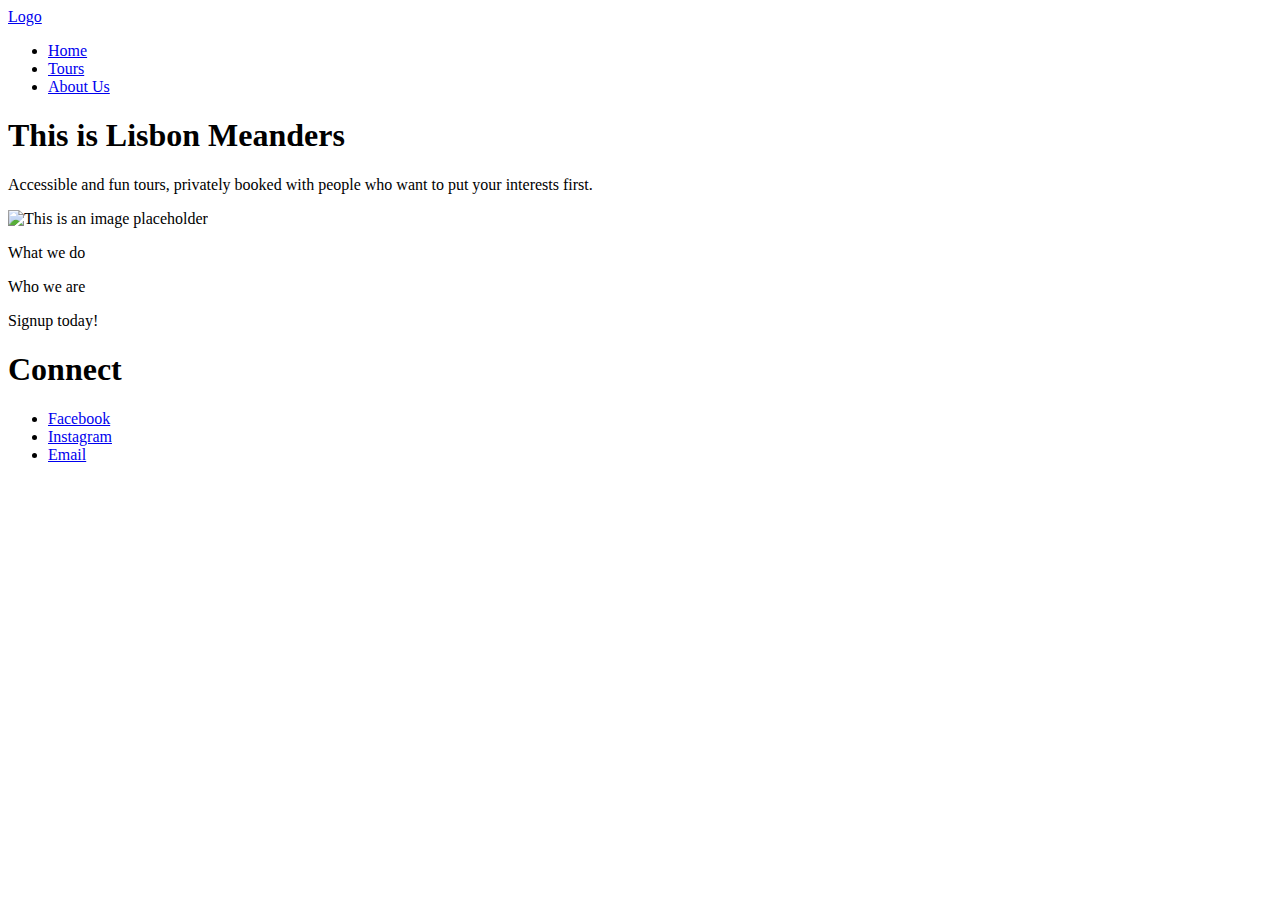
==== index.html @ d5e45a54 "Barebones" ====
<!DOCTYPE html>
<html lang="en">
<head>
    <meta charset="UTF-8">
    <meta http-equiv="X-UA-Compatible" content="IE=edge">
    <meta name="viewport" content="width=device-width, initial-scale=1.0">
    <title>Lisbon Meanders</title>
    <link rel="stylesheet" href="style.css">
</head>
<body>
    <header class="header">
        <a class="logo" href="#">Logo</a>
        <nav class="primary-nav">
            <ul>
              <li><a href="#">Home</a></li>
              <li><a href="#">Tours</a></li>
              <li><a href="#">About Us</a></li>
            </ul>
          </nav>
    </header>
    <main>
        <section class="top-splash">
            <div class="splash-container1">
                <h1>This is Lisbon Meanders</h1>
                <p>
                    Accessible and fun tours, privately booked with people who want to put your interests first.
                </p>
                <img class="splash-img" src="" alt="This is an image placeholder">
            </div>

        </section>
        <section class="intentions">
            <p>What we do</p>

        </section>
        <section class="about-us">
            <p>Who we are</p>
        </section>
        <section class="join-us">
            Signup today!
        </section>
    </main>
    
    <footer>
              <h1>Connect</h2>
              <ul>
                <li><a href="#">Facebook</a></li>
                <li><a href="#">Instagram</a></li>
                <li><a href="#">Email</a></li>
              </ul>
    </footer>
</body>
</html>
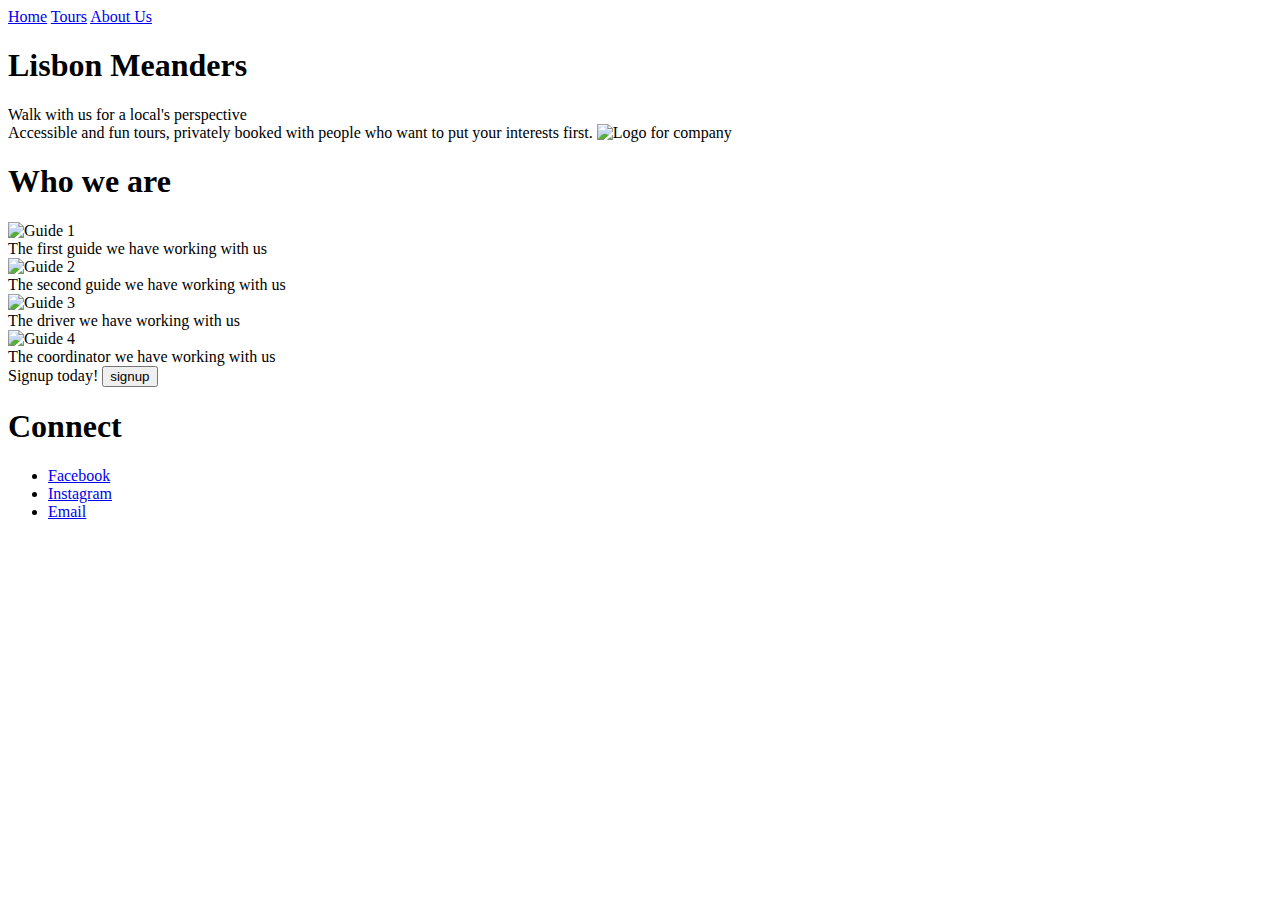
==== commit fba5e5e1: "Finished first 2 sections of home page" ====
--- a/index.html
+++ b/index.html
@@ -6,44 +6,64 @@
     <meta name="viewport" content="width=device-width, initial-scale=1.0">
     <title>Lisbon Meanders</title>
     <link rel="stylesheet" href="style.css">
+    <link href="https://fonts.googleapis.com/css2?family=Cinzel&family=Shadows+Into+Light&family=Sonsie+One&family=The+Nautigal:wght@700&display=swap" rel="stylesheet">
 </head>
 <body>
     <header class="header">
-        <a class="logo" href="#">Logo</a>
         <nav class="primary-nav">
-            <ul>
-              <li><a href="#">Home</a></li>
-              <li><a href="#">Tours</a></li>
-              <li><a href="#">About Us</a></li>
-            </ul>
-          </nav>
+            <a href="index.html">Home</a>
+            <a href="tours.html">Tours</a>
+            <a href="about.html">About Us</a>
+        </nav>
     </header>
     <main>
         <section class="top-splash">
             <div class="splash-container1">
-                <h1>This is Lisbon Meanders</h1>
-                <p>
-                    Accessible and fun tours, privately booked with people who want to put your interests first.
-                </p>
-                <img class="splash-img" src="" alt="This is an image placeholder">
+                <h1>Lisbon Meanders</h1>
+                <span>Walk with us for a local's perspective</span>
             </div>
-
+            
         </section>
         <section class="intentions">
-            <p>What we do</p>
-
+            <span>Accessible and fun tours, privately booked with people who want to put your interests first.
+            </span>
+            <img class="logo" src="resources/images/LM-logo.png" alt="Logo for company">
         </section>
         <section class="about-us">
-            <p>Who we are</p>
+            <h1>Who we are</h1>
+            <div class="gallery-shell">
+                <div class="gallery">
+                    <img src="resources/images/guide1.jpg" alt="Guide 1" width="200" height="auto">
+                    <div class="desc">The first guide we have working with us</div>
+                </div>
+                
+                <div class="gallery">
+                    <img src="resources/images/guide2.jpg" alt="Guide 2" width="200" height="auto">
+                    <div class="desc">The second guide we have working with us</div>
+                </div>
+                
+                <div class="gallery">
+                    <img src="resources/images/guide3.jpg" alt="Guide 3" width="200" height="auto">
+                    <div class="desc">The driver we have working with us</div>
+                </div>
+                
+                <div class="gallery">
+                    <img src="resources/images/guide4.jpg" alt="Guide 4" width="200" height="auto">
+                    <div class="desc">The coordinator we have working with us</div>
+                </div>
+            </div>    
         </section>
         <section class="join-us">
-            Signup today!
+            <div>
+                Signup today!
+                <input type="button" onclick="location.href='tours.html'" id="signup" value="signup">
+            </div>
         </section>
     </main>
     
     <footer>
-              <h1>Connect</h2>
-              <ul>
+              <h1 id="footh">Connect</h1>
+              <ul class="foot-list">
                 <li><a href="#">Facebook</a></li>
                 <li><a href="#">Instagram</a></li>
                 <li><a href="#">Email</a></li>
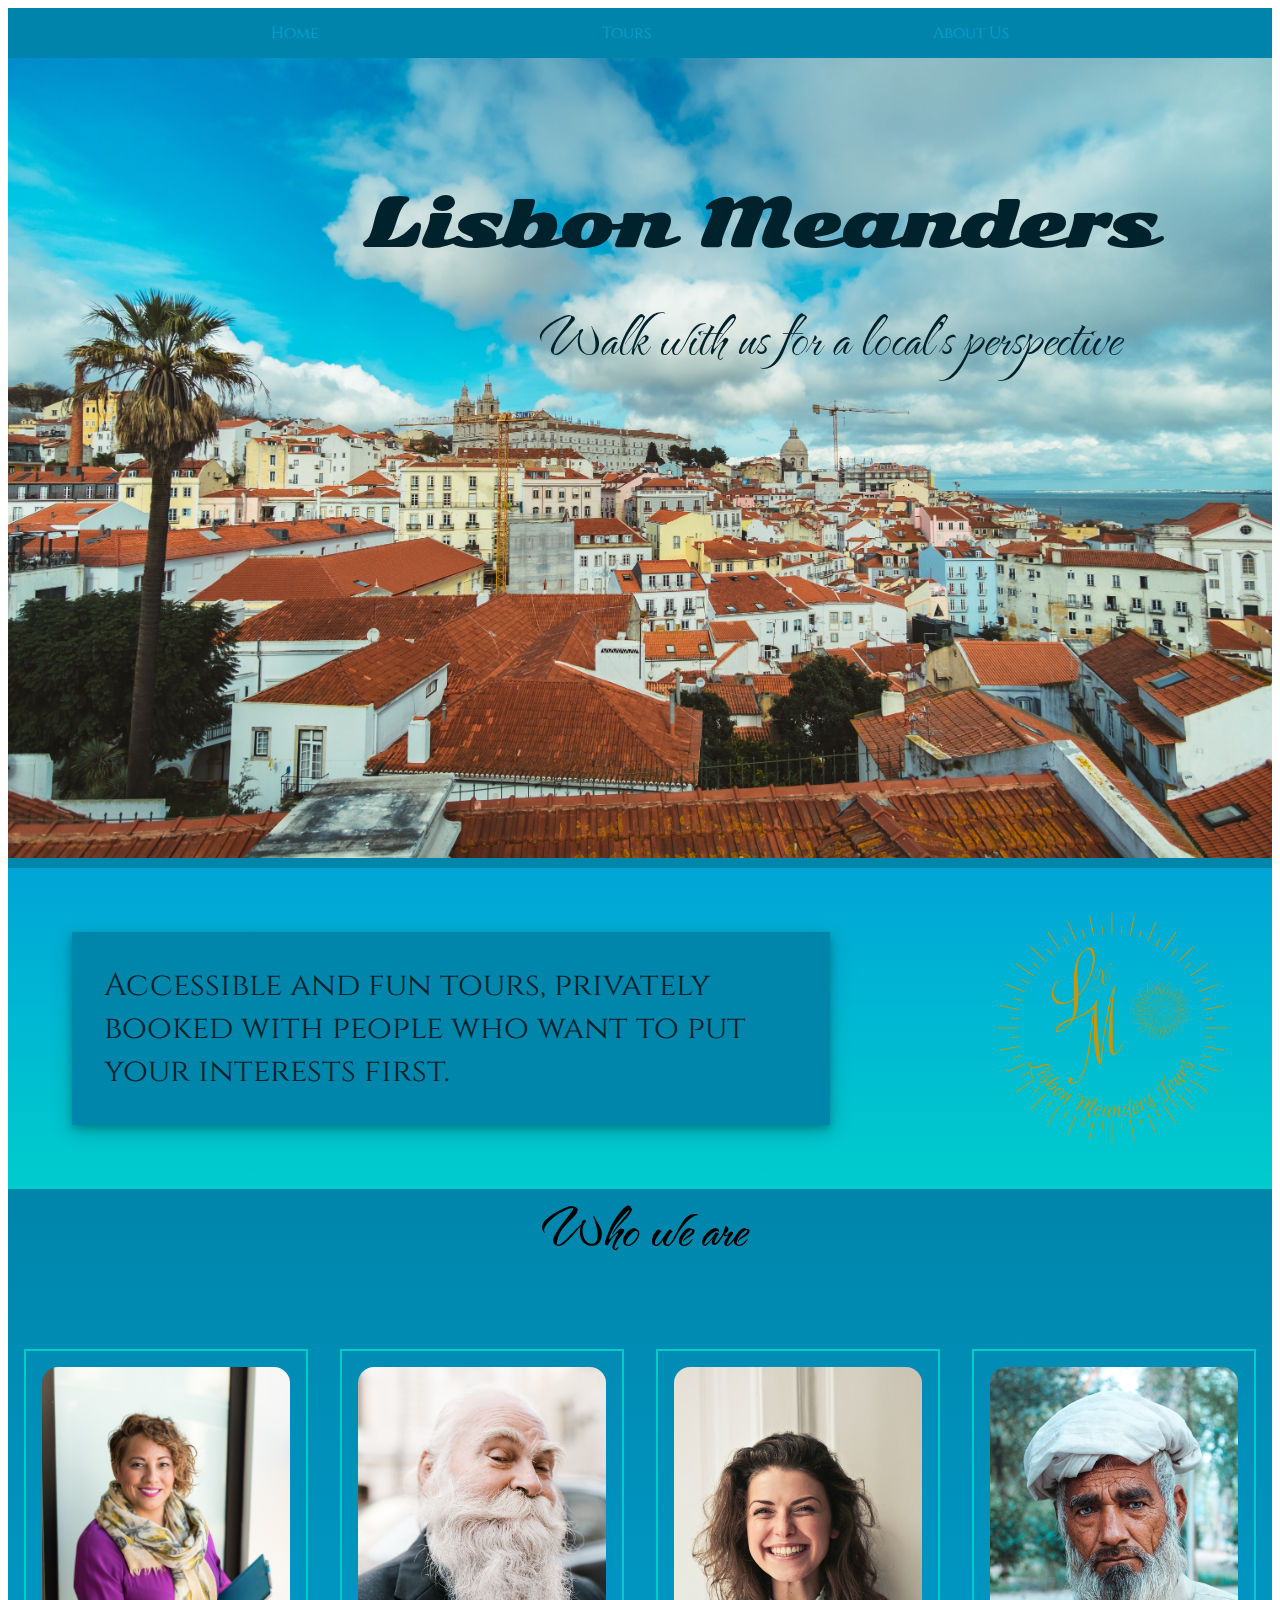
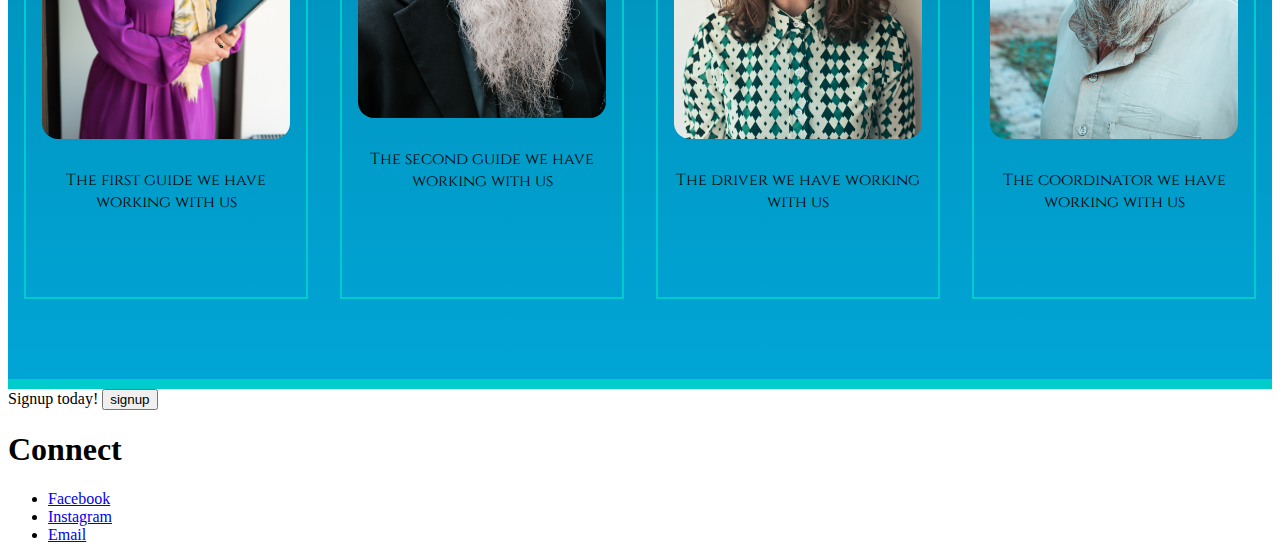
==== commit e4caedda: "50percent" ====
--- a/index.html
+++ b/index.html
@@ -33,22 +33,22 @@
             <h1>Who we are</h1>
             <div class="gallery-shell">
                 <div class="gallery">
-                    <img src="resources/images/guide1.jpg" alt="Guide 1" width="200" height="auto">
+                    <img src="resources/images/guide1.jpg" alt="Guide 1">
                     <div class="desc">The first guide we have working with us</div>
                 </div>
                 
                 <div class="gallery">
-                    <img src="resources/images/guide2.jpg" alt="Guide 2" width="200" height="auto">
+                    <img src="resources/images/guide2.jpg" alt="Guide 2">
                     <div class="desc">The second guide we have working with us</div>
                 </div>
                 
                 <div class="gallery">
-                    <img src="resources/images/guide3.jpg" alt="Guide 3" width="200" height="auto">
+                    <img src="resources/images/guide3.jpg" alt="Guide 3">
                     <div class="desc">The driver we have working with us</div>
                 </div>
                 
                 <div class="gallery">
-                    <img src="resources/images/guide4.jpg" alt="Guide 4" width="200" height="auto">
+                    <img src="resources/images/guide4.jpg" alt="Guide 4">
                     <div class="desc">The coordinator we have working with us</div>
                 </div>
             </div>    
--- a/style.css
+++ b/style.css
@@ -0,0 +1,121 @@
+*{
+    box-sizing: border-box;
+}
+.header{
+    display: flex;
+    justify-content: center;
+}
+.primary-nav{
+    display: flex;
+    justify-content: space-evenly;
+    width: 100%;
+    background-color: rgb(1, 132, 172);
+}
+.primary-nav a{
+    color: rgb(1, 165, 214);
+    padding: 14px 20px;
+    text-decoration: none;
+    text-align: center;
+    font-family: cinzel, serif;
+}
+.primary-nav a:hover{
+    background-color: rgb(126, 217, 255);
+    color: rgb(84, 145, 170);
+}
+.top-splash{
+    display: flex;
+    position: relative;
+    flex-wrap: wrap;
+    width: 100%;
+    height: 50rem;
+    background-image: url(resources/images/lisbon-splash.jpg);
+    background-position: 0%;
+    background-size: cover;
+    justify-content: center;
+}
+.splash-container1{
+    display: flex;
+    position: absolute;
+    width: 95%;
+    height: 100%;
+    flex-direction: column;
+    justify-content:space-between;
+    align-items: center;
+
+}
+.splash-container1 h1{
+    position: relative;
+    font-family: 'Sonsie One', cursive;
+    font-size: 4rem;
+    color:rgb(0, 34, 44);
+    left: 10%;
+    top: 10%;
+
+}
+.splash-container1 span{
+    position: absolute;
+    font-family: 'The Nautigal', cursive;
+    font-size: 4rem;
+    color:rgb(0, 34, 44);
+    right: 10%;
+    top: 30%;
+}
+.logo{
+    width: 20rem;
+    height: 20rem;
+}
+.intentions{
+    display: flex;
+    background-image: linear-gradient(rgb(0, 165, 214), rgb(0, 204, 204) );
+    justify-content: space-between;
+    border-top: 10px solid rgb(0, 133, 171);
+}
+.intentions span{
+        padding: 2rem;
+        margin: 4rem;
+        width: 60%;
+        height: 30%;
+        background-color: rgb(0, 133, 171);
+        font-family: Cinzel, serif;
+        font-size: 2rem;
+        color: rgb(0, 34, 44);
+        box-shadow: 0 4px 8px 0 rgba(0, 0, 0, 0.2), 0 6px 20px 0 rgba(0, 0, 0, 0.19);
+}
+.about-us{
+    display: flex;
+    justify-content: center;
+    background-image: linear-gradient(rgb(0, 133, 171), rgb(0, 165, 214));
+    border-bottom: 10px solid rgb(0, 204, 204);
+    height: 50rem;
+}
+.about-us h1{
+    position: absolute;
+    text-align: center;
+    font-family: 'The Nautigal', cursive;
+    font-size: 4rem;
+    margin-top: 0%;
+}
+.gallery-shell{
+    display: flex;
+    margin-top: 5rem;
+}
+.gallery{
+    border: 2px solid rgb(0, 204, 204);
+    width: 25%;
+    height: auto;
+    margin: 5rem 1rem 5rem 1rem;
+}
+.gallery img{
+    width: 100%;
+    height: auto;
+    padding: 1rem;
+    border-radius: 2rem;
+}
+.desc{
+    padding: 10px;
+    text-align: center;
+    font-family: Cinzel, serif;
+}
+
+
+
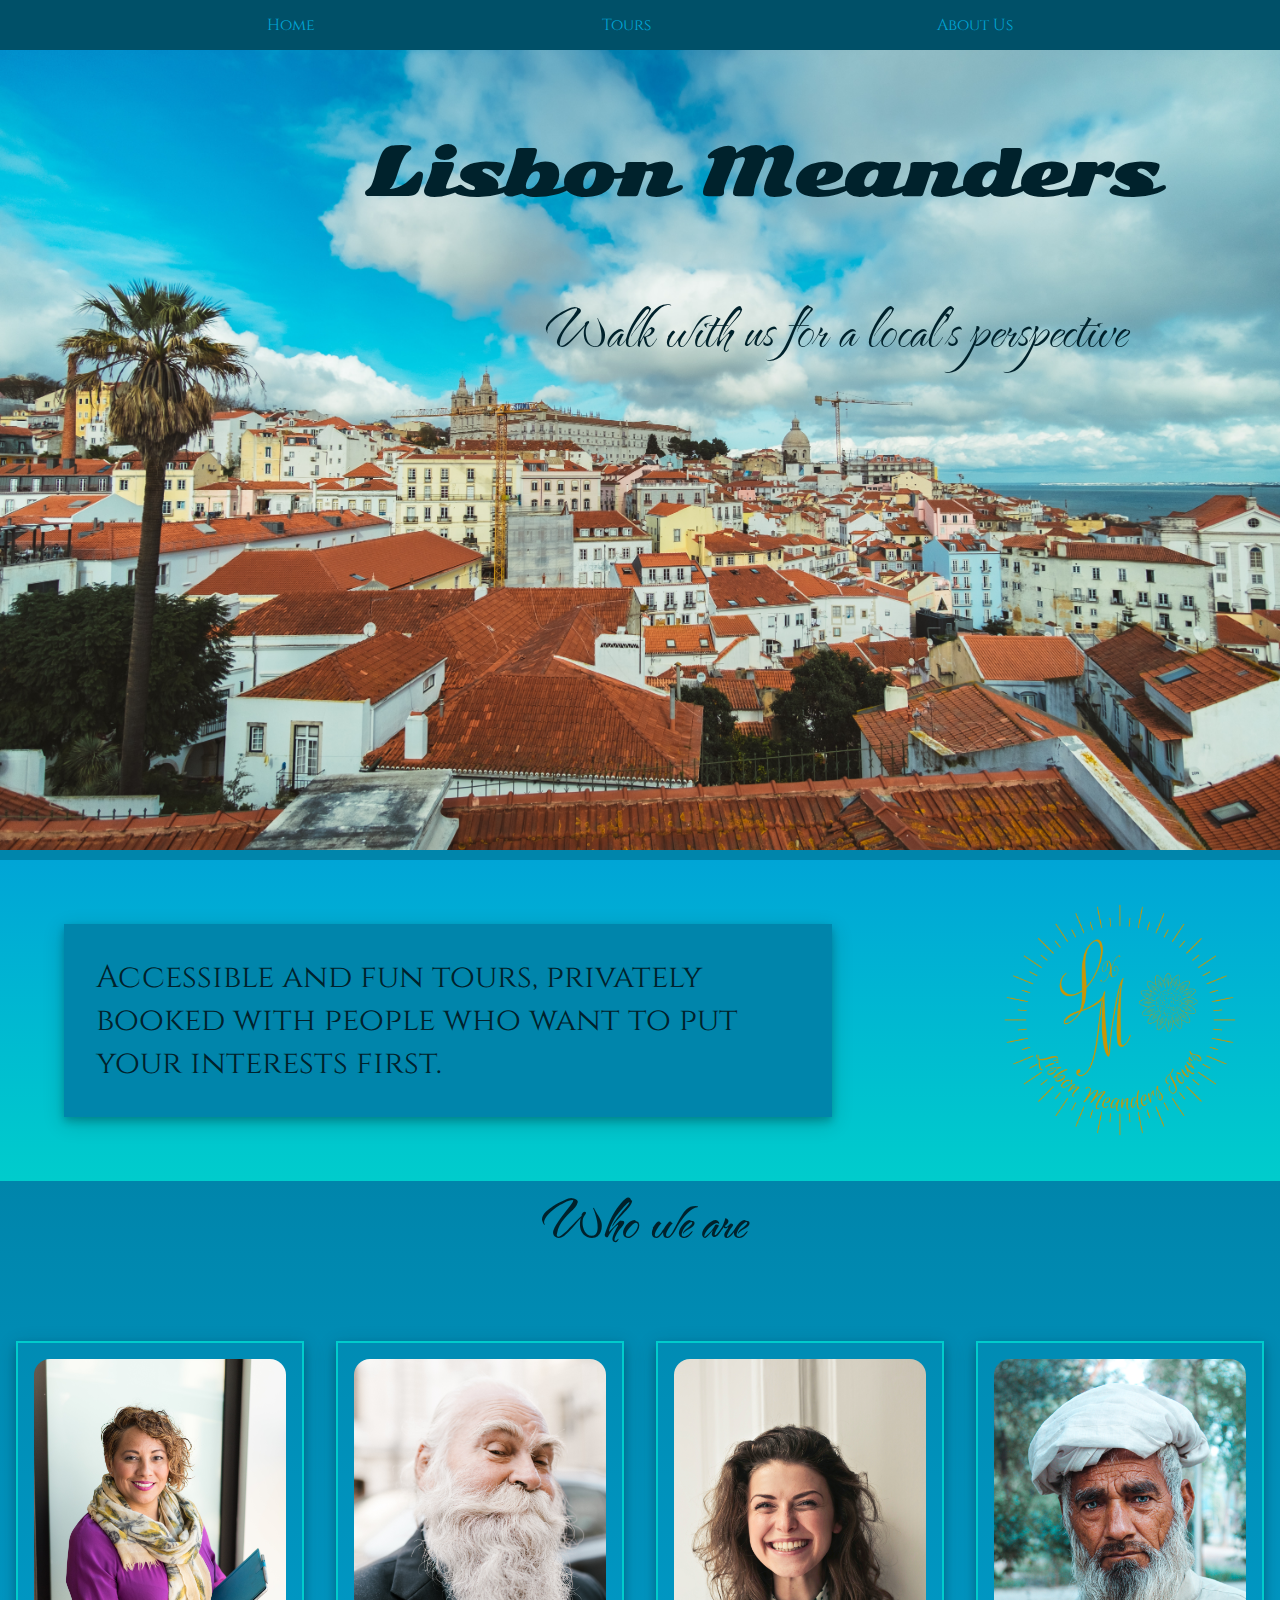
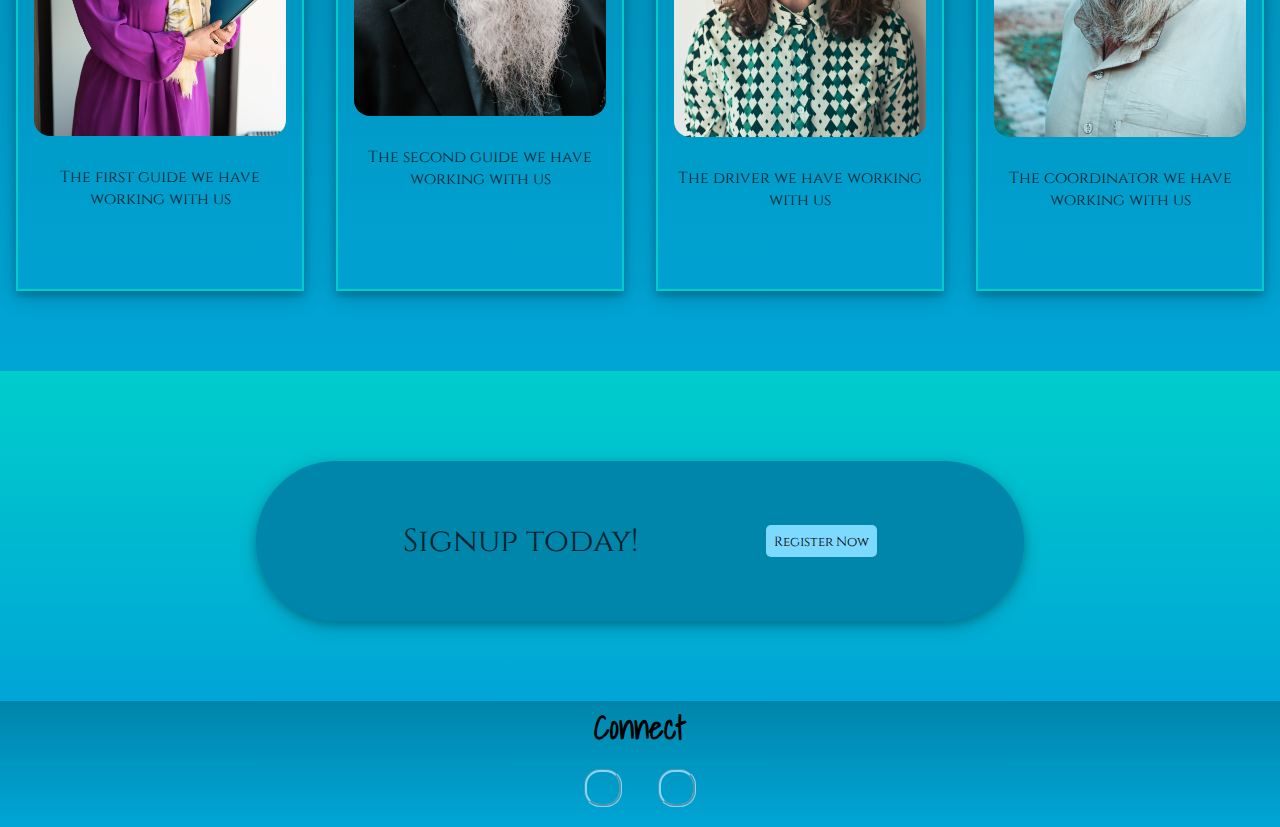
==== commit a8dd762c: "Edits to first finished draft" ====
--- a/index.html
+++ b/index.html
@@ -7,6 +7,7 @@
     <title>Lisbon Meanders</title>
     <link rel="stylesheet" href="style.css">
     <link href="https://fonts.googleapis.com/css2?family=Cinzel&family=Shadows+Into+Light&family=Sonsie+One&family=The+Nautigal:wght@700&display=swap" rel="stylesheet">
+    <link rel="stylesheet" href="https://use.fontawesome.com/releases/v5.2.0/css/all.css" integrity="sha384-hWVjflwFxL6sNzntih27bfxkr27PmbbK/iSvJ+a4+0owXq79v+lsFkW54bOGbiDQ" crossorigin="anonymous">
 </head>
 <body>
     <header class="header">
@@ -56,18 +57,17 @@
         <section class="join-us">
             <div>
                 Signup today!
-                <input type="button" onclick="location.href='tours.html'" id="signup" value="signup">
+                <input type="button" onclick="location.href='tours.html'" id="signup" value="Register Now">
             </div>
         </section>
     </main>
     
     <footer>
-              <h1 id="footh">Connect</h1>
-              <ul class="foot-list">
-                <li><a href="#">Facebook</a></li>
-                <li><a href="#">Instagram</a></li>
-                <li><a href="#">Email</a></li>
-              </ul>
+              <h1>Connect</h1>
+              <div class="foot-list">
+                <a target="_blank" href="#"><i class="fab fa-facebook"></i></a>
+                <a target="_blank" href="#"><i class="fab fa-instagram"></i></a>
+              </div>
     </footer>
 </body>
 </html>--- a/style.css
+++ b/style.css
@@ -1,5 +1,7 @@
 *{
     box-sizing: border-box;
+    margin: 0;
+    padding: 0;
 }
 .header{
     display: flex;
@@ -9,7 +11,7 @@
     display: flex;
     justify-content: space-evenly;
     width: 100%;
-    background-color: rgb(1, 132, 172);
+    background-color: rgb(0, 80, 104);
 }
 .primary-nav a{
     color: rgb(1, 165, 214);
@@ -20,7 +22,7 @@
 }
 .primary-nav a:hover{
     background-color: rgb(126, 217, 255);
-    color: rgb(84, 145, 170);
+    color: rgb(0, 80, 104);
 }
 .top-splash{
     display: flex;
@@ -94,6 +96,7 @@
     font-family: 'The Nautigal', cursive;
     font-size: 4rem;
     margin-top: 0%;
+    color: rgb(0, 34, 44);
 }
 .gallery-shell{
     display: flex;
@@ -103,7 +106,8 @@
     border: 2px solid rgb(0, 204, 204);
     width: 25%;
     height: auto;
-    margin: 5rem 1rem 5rem 1rem;
+    margin: 5rem 1rem;
+    box-shadow: 0 4px 8px 0 rgba(0, 0, 0, 0.2), 0 6px 20px 0 rgba(0, 0, 0, 0.19);
 }
 .gallery img{
     width: 100%;
@@ -115,7 +119,72 @@
     padding: 10px;
     text-align: center;
     font-family: Cinzel, serif;
+    color: rgb(0, 34, 44);
 }
+.join-us{
+    display: flex;
+    width: 100%;
+    height: 20rem;
+    background-image: linear-gradient( rgb(0, 204, 204), rgb(0, 165, 214));
+    align-items: center;
+    justify-content: center;
+}
+.join-us div{
+    display: flex;
+    width: 60%;
+    height: 10rem;
+    font-family: Cinzel, serif;
+    align-items: center;
+    justify-content: center;
+    background-color: rgb(0, 133, 171);
+    color: rgb(0, 34, 44);
+    border-radius: 5rem;
+    font-size: 2rem;
+    box-shadow: 0 4px 8px 0 rgba(0, 0, 0, 0.2), 0 6px 20px 0 rgba(0, 0, 0, 0.19);
 
-
-
+}
+#signup{
+    border-radius: 5px;
+    border-style: none;
+    height: 2rem;
+    width: auto;
+    margin-left: 8rem;
+    padding: .5rem;
+    background-color: rgb(126, 217, 255);
+    font-family: Cinzel, serif;
+    
+}
+#signup:hover{
+    box-shadow: 0 4px 8px 0 rgba(0, 0, 0, 0.2), 0 6px 20px 0 rgba(0, 0, 0, 0.19);
+}
+footer{
+    display: flex;
+    flex-wrap: wrap;
+    background-image: linear-gradient(rgb(0, 133, 171), rgb(0, 165, 214));
+    justify-content: center;
+    align-items: center;
+}
+footer h1{
+    text-align: center;
+    font-family: 'Shadows Into Light', cursive;
+    width: 100%;
+    font-size: 2rem;
+}
+footer a{
+    font-size: 4rem;
+    color: rgb(126, 217, 255);
+    border-style:groove;
+    border-color: rgb(126, 217, 255);
+    padding: 1rem;
+    margin: 1rem;
+    border-radius: 1rem;
+    display: inline-block
+}
+footer a:hover {
+    background-color: rgb(0, 34, 44);
+    color: white;
+    -webkit-transition: background-color 0.6s ease-out, color 0.6s ease-out;
+    -moz-transition: background-color 0.6s ease-out, color 0.6s ease-out;
+    -o-transition: background-color 0.6s ease-out, color 0.6s ease-out;
+    transition: background-color 0.6s ease-out, color 0.6s ease-out;
+  }
